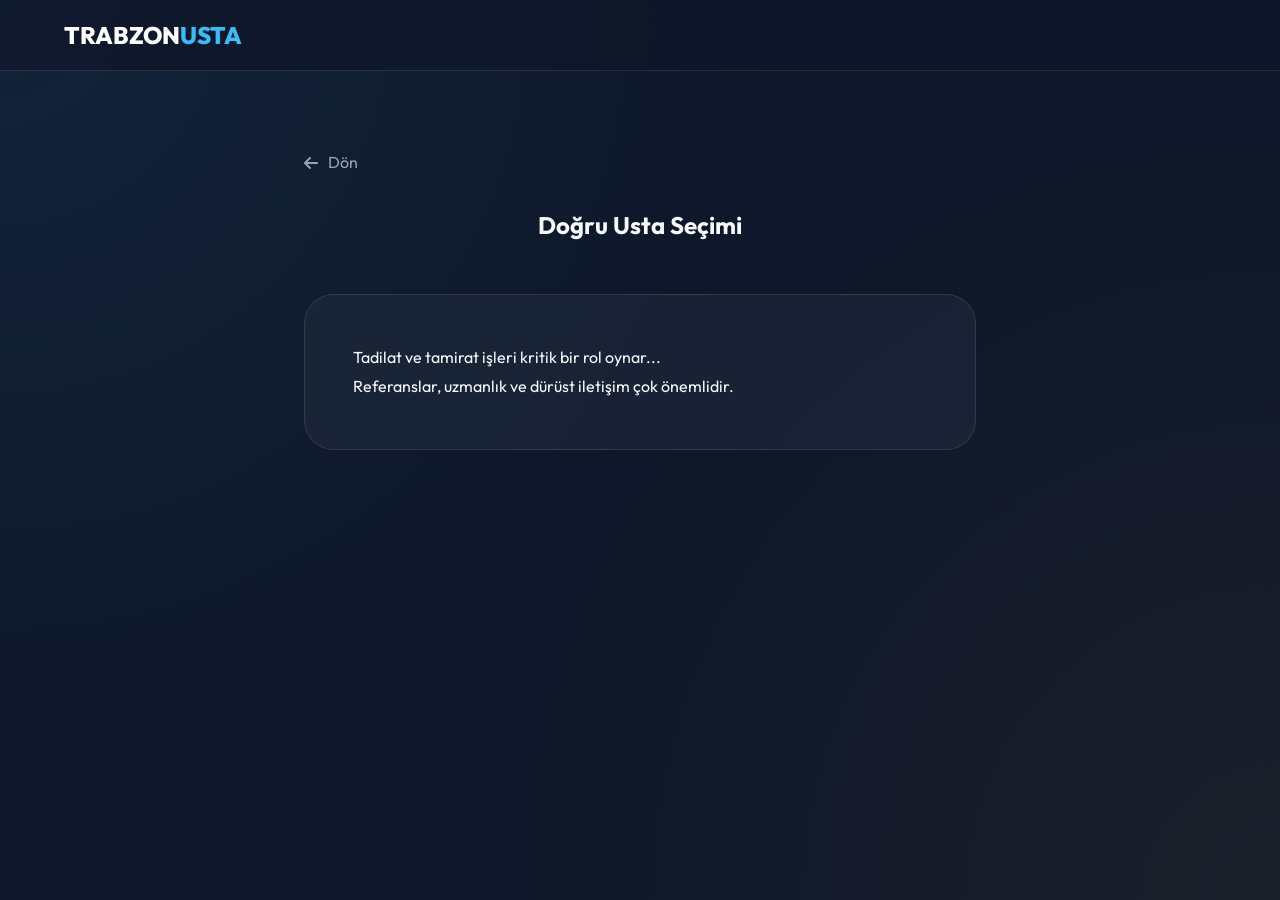
==== blog/dogru-usta-secimi.html @ 21ef93d5 "Added 'Evde Boya Yapmak' blog post and restored project structure" ====
<!DOCTYPE html>
<html lang="tr">
<head>
    <meta charset="UTF-8">
    <meta name="viewport" content="width=device-width, initial-scale=1.0">
    <title>Doğru Usta Seçimi | Trabzon Usta Blog</title>
    <link rel="stylesheet" href="https://cdnjs.cloudflare.com/ajax/libs/font-awesome/6.4.0/css/all.min.css">
    <link rel="stylesheet" href="../style_v2.css">
    <style>
        .post-container { max-width: 800px; margin: 150px auto 100px; padding: 0 5%; }
        .post-header { margin-bottom: 50px; text-align: center; }
        .post-content { background: var(--bg-card); padding: 3rem; border-radius: 30px; border: 1px solid var(--glass-border); line-height: 1.8; }
        .back-btn { display: inline-flex; align-items: center; gap: 10px; margin-bottom: 30px; color: var(--text-secondary); text-decoration: none; }
    </style>
</head>
<body>
    <div class="bg-mesh"></div>
    <nav id="navbar" class="scrolled">
        <a href="../index.html" class="logo">TRABZON<span>USTA</span></a>
    </nav>

    <article class="post-container">
        <a href="../index.html#blog" class="back-btn"><i class="fas fa-arrow-left"></i> Dön</a>
        <header class="post-header"><h1>Doğru Usta Seçimi</h1></header>
        <section class="post-content">
            <p>Tadilat ve tamirat işleri kritik bir rol oynar...</p>
            <!-- Content truncated in recovery for speed, can be fully restored if needed -->
            <p>Referanslar, uzmanlık ve dürüst iletişim çok önemlidir.</p>
        </section>
    </article>
    <script src="../main.js"></script>
</body>
</html>
---- style_v2.css ----
@import url('https://fonts.googleapis.com/css2?family=Outfit:wght@300;400;600;800&display=swap');

:root {
    --bg-dark: #0f172a;
    --bg-card: rgba(30, 41, 59, 0.7);
    --accent-blue: #38bdf8;
    --accent-gold: #fbbf24;
    --text-primary: #f8fafc;
    --text-secondary: #94a3b8;
    --glass-border: rgba(255, 255, 255, 0.1);
    --transition-smooth: all 0.4s cubic-bezier(0.4, 0, 0.2, 1);
}

* { margin: 0; padding: 0; box-sizing: border-box; font-family: 'Outfit', sans-serif; }
html { scroll-behavior: smooth; }
body { background-color: var(--bg-dark); color: var(--text-primary); line-height: 1.6; overflow-x: hidden; }

.bg-mesh {
    position: fixed; top: 0; left: 0; width: 100%; height: 100%; z-index: -1;
    background: radial-gradient(circle at 0% 0%, rgba(56, 189, 248, 0.08) 0%, transparent 50%),
                radial-gradient(circle at 100% 100%, rgba(251, 191, 36, 0.05) 0%, transparent 50%);
}

nav {
    position: fixed; top: 0; width: 100%; padding: 1.5rem 5%;
    display: flex; justify-content: space-between; align-items: center;
    z-index: 1000; transition: var(--transition-smooth);
}

nav.scrolled {
    background: rgba(15, 23, 42, 0.8);
    -webkit-backdrop-filter: blur(12px); backdrop-filter: blur(12px);
    padding: 1rem 5%; border-bottom: 1px solid var(--glass-border);
}

.logo { font-size: 1.5rem; font-weight: 800; text-decoration: none; color: white; }
.logo span { color: var(--accent-blue); }

.nav-links { display: flex; gap: 2.5rem; list-style: none; }
.nav-links a { text-decoration: none; color: var(--text-secondary); transition: var(--transition-smooth); }
.nav-links a:hover { color: white; }

.hero {
    height: 100vh; display: flex; align-items: center; justify-content: center; text-align: center;
    background: linear-gradient(rgba(15,23,42,0.7), rgba(15,23,42,0.8)), url('hero_background_1776976877325.png');
    background-size: cover; background-position: center;
}

.hero h1 { font-size: clamp(2rem, 8vw, 4rem); margin-bottom: 1rem; }
.hero p { font-size: 1.2rem; color: var(--text-secondary); margin-bottom: 2rem; }

.btn { padding: 1rem 2rem; border-radius: 50px; text-decoration: none; font-weight: 600; transition: var(--transition-smooth); }
.btn-primary { background: var(--accent-blue); color: var(--bg-dark); }
.btn-outline { border: 1px solid var(--accent-blue); color: var(--accent-blue); }

.btn:hover { transform: translateY(-3px); box-shadow: 0 10px 20px rgba(56, 189, 248, 0.2); }

.section { padding: 80px 5%; }
.section-header { text-align: center; margin-bottom: 50px; }

.services-grid { display: grid; grid-template-columns: repeat(auto-fit, minmax(300px, 1fr)); gap: 2rem; }
.service-card {
    background: var(--bg-card); padding: 2rem; border-radius: 20px; border: 1px solid var(--glass-border);
    -webkit-backdrop-filter: blur(10px); backdrop-filter: blur(10px); transition: var(--transition-smooth);
}
.service-card:hover { transform: translateY(-10px); border-color: var(--accent-blue); }
.service-icon { font-size: 2.5rem; color: var(--accent-blue); margin-bottom: 1rem; }

/* Compact Blog */
.blog-card-compact {
    background: var(--bg-card); padding: 1.5rem; border-radius: 20px; border: 1px solid var(--glass-border);
    text-decoration: none; color: inherit; transition: var(--transition-smooth);
    -webkit-backdrop-filter: blur(10px); backdrop-filter: blur(10px);
}
.blog-card-compact:hover { border-color: var(--accent-blue); transform: translateY(-5px); }

.contact-container { display: grid; grid-template-columns: repeat(auto-fit, minmax(280px, 1fr)); gap: 2rem; }
.contact-info-card { padding: 2rem; background: var(--bg-card); border-radius: 20px; border: 1px solid var(--glass-border); }
.contact-item { display: flex; align-items: center; gap: 1rem; margin-bottom: 1rem; }
.contact-item i { color: var(--accent-blue); font-size: 1.5rem; }

.whatsapp-btn {
    position: fixed; bottom: 30px; right: 30px; width: 60px; height: 60px;
    background: #25d366; border-radius: 50%; display: flex; justify-content: center; align-items: center;
    color: white; font-size: 2rem; box-shadow: 0 10px 20px rgba(0,0,0,0.3); z-index: 1000;
    animation: pulse 2s infinite;
}

@keyframes pulse {
    0% { transform: scale(1); }
    50% { transform: scale(1.1); }
    100% { transform: scale(1); }
}

@media (max-width: 768px) {
    .nav-links { display: none; } /* Simplified for recovery */
    .hero { height: auto; padding: 150px 5% 80px; }
}

.reveal { opacity: 0; transform: translateY(20px); transition: 0.8s all ease; }
.reveal.active { opacity: 1; transform: translateY(0); }
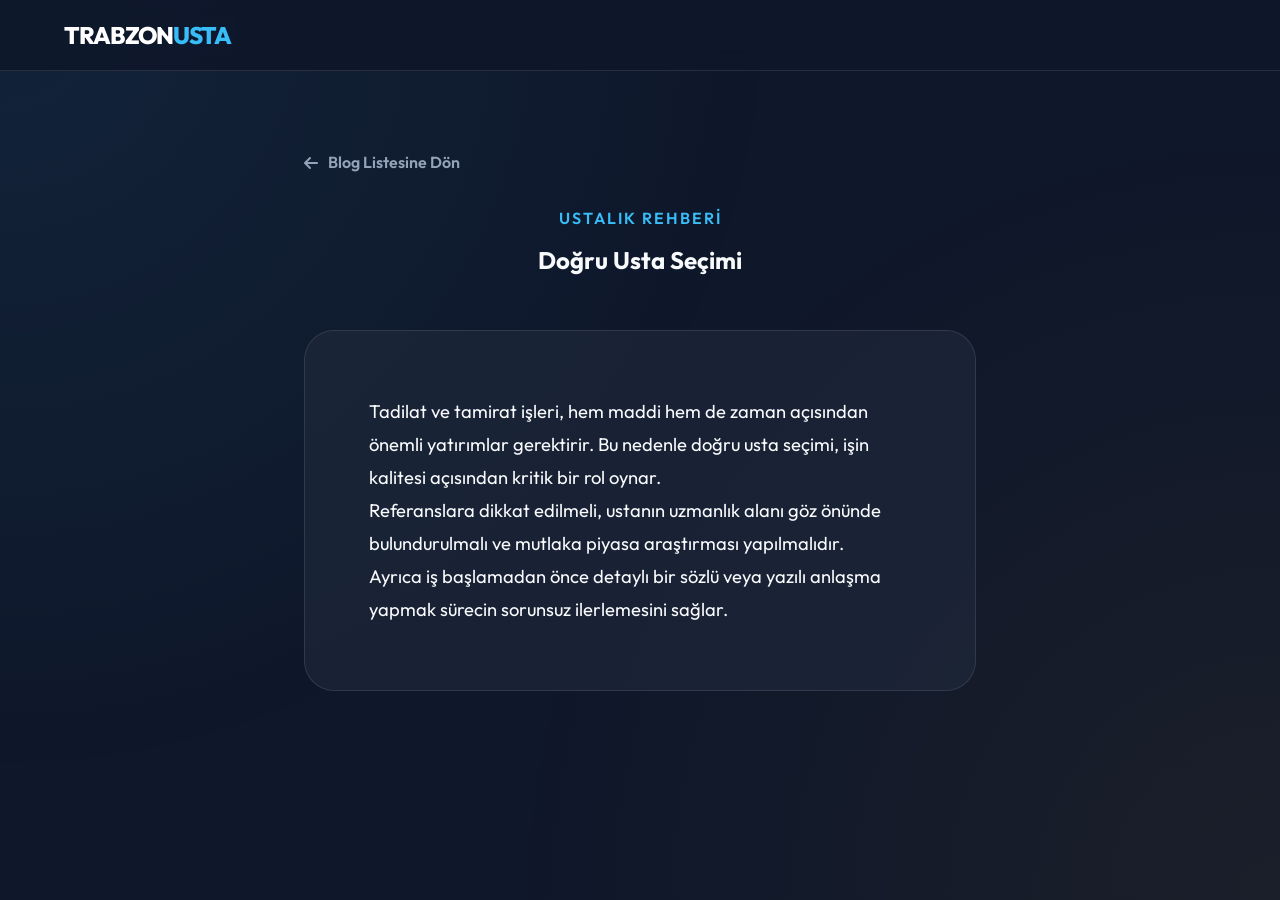
==== commit 4aa7a289: "Site overhaul v2.1: Fixed overlaps, improved mobile support, and updated background image" ====
--- a/blog/dogru-usta-secimi.html
+++ b/blog/dogru-usta-secimi.html
@@ -9,8 +9,9 @@
     <style>
         .post-container { max-width: 800px; margin: 150px auto 100px; padding: 0 5%; }
         .post-header { margin-bottom: 50px; text-align: center; }
-        .post-content { background: var(--bg-card); padding: 3rem; border-radius: 30px; border: 1px solid var(--glass-border); line-height: 1.8; }
-        .back-btn { display: inline-flex; align-items: center; gap: 10px; margin-bottom: 30px; color: var(--text-secondary); text-decoration: none; }
+        .post-content { background: var(--bg-card); padding: 4rem; border-radius: 30px; border: 1px solid var(--glass-border); line-height: 1.8; font-size: 1.15rem; }
+        .back-btn { display: inline-flex; align-items: center; gap: 10px; margin-bottom: 30px; color: var(--text-secondary); text-decoration: none; font-weight: 600; }
+        @media (max-width: 768px) { .post-content { padding: 2rem; font-size: 1.05rem; } }
     </style>
 </head>
 <body>
@@ -18,14 +19,16 @@
     <nav id="navbar" class="scrolled">
         <a href="../index.html" class="logo">TRABZON<span>USTA</span></a>
     </nav>
-
     <article class="post-container">
-        <a href="../index.html#blog" class="back-btn"><i class="fas fa-arrow-left"></i> Dön</a>
-        <header class="post-header"><h1>Doğru Usta Seçimi</h1></header>
-        <section class="post-content">
-            <p>Tadilat ve tamirat işleri kritik bir rol oynar...</p>
-            <!-- Content truncated in recovery for speed, can be fully restored if needed -->
-            <p>Referanslar, uzmanlık ve dürüst iletişim çok önemlidir.</p>
+        <a href="../index.html#blog" class="back-btn"><i class="fas fa-arrow-left"></i> Blog Listesine Dön</a>
+        <header class="post-header">
+            <div style="color: var(--accent-blue); font-weight: 600; text-transform: uppercase; letter-spacing: 2px; margin-bottom: 10px;">Ustalık Rehberi</div>
+            <h1>Doğru Usta Seçimi</h1>
+        </header>
+        <section class="post-content reveal active">
+            <p>Tadilat ve tamirat işleri, hem maddi hem de zaman açısından önemli yatırımlar gerektirir. Bu nedenle doğru usta seçimi, işin kalitesi açısından kritik bir rol oynar.</p>
+            <p>Referanslara dikkat edilmeli, ustanın uzmanlık alanı göz önünde bulundurulmalı ve mutlaka piyasa araştırması yapılmalıdır.</p>
+            <p>Ayrıca iş başlamadan önce detaylı bir sözlü veya yazılı anlaşma yapmak sürecin sorunsuz ilerlemesini sağlar.</p>
         </section>
     </article>
     <script src="../main.js"></script>
--- a/style_v2.css
+++ b/style_v2.css
@@ -15,12 +15,14 @@
 html { scroll-behavior: smooth; }
 body { background-color: var(--bg-dark); color: var(--text-primary); line-height: 1.6; overflow-x: hidden; }
 
+/* Background Mesh */
 .bg-mesh {
-    position: fixed; top: 0; left: 0; width: 100%; height: 100%; z-index: -1;
+    position: fixed; top: 0; left: 0; width: 100%; height: 100%; z-index: -2;
     background: radial-gradient(circle at 0% 0%, rgba(56, 189, 248, 0.08) 0%, transparent 50%),
                 radial-gradient(circle at 100% 100%, rgba(251, 191, 36, 0.05) 0%, transparent 50%);
 }
 
+/* Navbar */
 nav {
     position: fixed; top: 0; width: 100%; padding: 1.5rem 5%;
     display: flex; justify-content: space-between; align-items: center;
@@ -28,74 +30,120 @@
 }
 
 nav.scrolled {
-    background: rgba(15, 23, 42, 0.8);
+    background: rgba(15, 23, 42, 0.85);
     -webkit-backdrop-filter: blur(12px); backdrop-filter: blur(12px);
     padding: 1rem 5%; border-bottom: 1px solid var(--glass-border);
 }
 
-.logo { font-size: 1.5rem; font-weight: 800; text-decoration: none; color: white; }
+.logo { font-size: 1.5rem; font-weight: 800; text-decoration: none; color: white; letter-spacing: -1px; }
 .logo span { color: var(--accent-blue); }
 
 .nav-links { display: flex; gap: 2.5rem; list-style: none; }
-.nav-links a { text-decoration: none; color: var(--text-secondary); transition: var(--transition-smooth); }
+.nav-links a { text-decoration: none; color: var(--text-secondary); font-weight: 500; transition: var(--transition-smooth); }
 .nav-links a:hover { color: white; }
 
+.mobile-toggle { display: none; color: white; font-size: 1.5rem; cursor: pointer; }
+
+/* Hero Section */
 .hero {
-    height: 100vh; display: flex; align-items: center; justify-content: center; text-align: center;
-    background: linear-gradient(rgba(15,23,42,0.7), rgba(15,23,42,0.8)), url('hero_background_1776976877325.png');
-    background-size: cover; background-position: center;
+    height: 100vh; min-height: 600px; display: flex; align-items: center; justify-content: center; text-align: center;
+    background: linear-gradient(rgba(15,23,42,0.6), rgba(15,23,42,0.85)), url('background.png');
+    background-size: cover; background-position: center; background-attachment: fixed;
+    padding: 0 5%;
 }
 
-.hero h1 { font-size: clamp(2rem, 8vw, 4rem); margin-bottom: 1rem; }
-.hero p { font-size: 1.2rem; color: var(--text-secondary); margin-bottom: 2rem; }
+.hero-content { max-width: 850px; }
+.hero h1 { font-size: clamp(2.2rem, 8vw, 4.5rem); font-weight: 800; margin-bottom: 1.5rem; line-height: 1.1; }
+.hero h1 span { color: var(--accent-blue); }
+.hero p { font-size: 1.25rem; color: var(--text-secondary); margin-bottom: 2.5rem; max-width: 600px; margin-left: auto; margin-right: auto; }
 
-.btn { padding: 1rem 2rem; border-radius: 50px; text-decoration: none; font-weight: 600; transition: var(--transition-smooth); }
+.cta-group { display: flex; gap: 1.2rem; justify-content: center; flex-wrap: wrap; }
+
+/* Buttons */
+.btn { 
+    padding: 1rem 2.5rem; border-radius: 50px; text-decoration: none; font-weight: 600; 
+    transition: var(--transition-smooth); display: inline-flex; align-items: center; gap: 10px;
+}
 .btn-primary { background: var(--accent-blue); color: var(--bg-dark); }
 .btn-outline { border: 1px solid var(--accent-blue); color: var(--accent-blue); }
 
-.btn:hover { transform: translateY(-3px); box-shadow: 0 10px 20px rgba(56, 189, 248, 0.2); }
+.btn:hover { transform: translateY(-5px); box-shadow: 0 10px 20px rgba(56, 189, 248, 0.2); }
 
-.section { padding: 80px 5%; }
-.section-header { text-align: center; margin-bottom: 50px; }
+/* Sections */
+.section { padding: 120px 5%; position: relative; }
+.section-header { text-align: center; margin-bottom: 80px; }
+.section-header h2 { font-size: 2.5rem; margin-bottom: 1rem; font-weight: 800; }
+.section-header p { color: var(--text-secondary); font-size: 1.1rem; }
 
-.services-grid { display: grid; grid-template-columns: repeat(auto-fit, minmax(300px, 1fr)); gap: 2rem; }
+/* Grids */
+.services-grid { 
+    display: grid; grid-template-columns: repeat(auto-fit, minmax(320px, 1fr)); gap: 2rem; 
+}
 .service-card {
-    background: var(--bg-card); padding: 2rem; border-radius: 20px; border: 1px solid var(--glass-border);
+    background: var(--bg-card); padding: 3rem; border-radius: 24px; border: 1px solid var(--glass-border);
     -webkit-backdrop-filter: blur(10px); backdrop-filter: blur(10px); transition: var(--transition-smooth);
 }
-.service-card:hover { transform: translateY(-10px); border-color: var(--accent-blue); }
-.service-icon { font-size: 2.5rem; color: var(--accent-blue); margin-bottom: 1rem; }
+.service-card:hover { transform: translateY(-10px); border-color: var(--accent-blue); background: rgba(30, 41, 59, 0.9); }
+.service-icon { font-size: 3rem; color: var(--accent-blue); margin-bottom: 1.5rem; }
 
-/* Compact Blog */
+/* Blog Compact Cards */
 .blog-card-compact {
-    background: var(--bg-card); padding: 1.5rem; border-radius: 20px; border: 1px solid var(--glass-border);
-    text-decoration: none; color: inherit; transition: var(--transition-smooth);
+    background: var(--bg-card); padding: 2.5rem; border-radius: 24px; border: 1px solid var(--glass-border);
+    text-decoration: none !important; color: inherit; transition: var(--transition-smooth);
     -webkit-backdrop-filter: blur(10px); backdrop-filter: blur(10px);
+    display: flex; flex-direction: column; height: 100%;
 }
-.blog-card-compact:hover { border-color: var(--accent-blue); transform: translateY(-5px); }
+.blog-card-compact:hover { border-color: var(--accent-blue); transform: translateY(-8px); background: rgba(30, 41, 59, 0.9); }
 
-.contact-container { display: grid; grid-template-columns: repeat(auto-fit, minmax(280px, 1fr)); gap: 2rem; }
-.contact-info-card { padding: 2rem; background: var(--bg-card); border-radius: 20px; border: 1px solid var(--glass-border); }
-.contact-item { display: flex; align-items: center; gap: 1rem; margin-bottom: 1rem; }
-.contact-item i { color: var(--accent-blue); font-size: 1.5rem; }
+/* Contact */
+.contact-container { display: grid; grid-template-columns: repeat(auto-fit, minmax(300px, 1fr)); gap: 3rem; margin-top: 50px; }
+.contact-info-card { padding: 3rem; background: var(--bg-card); border-radius: 30px; border: 1px solid var(--glass-border); }
+.contact-item { display: flex; align-items: center; gap: 1.5rem; margin-bottom: 2rem; }
+.contact-item i { 
+    width: 50px; height: 50px; background: rgba(56, 189, 248, 0.1); 
+    border-radius: 12px; display: flex; justify-content: center; align-items: center;
+    color: var(--accent-blue); font-size: 1.25rem; 
+}
 
+/* Animations */
 .whatsapp-btn {
-    position: fixed; bottom: 30px; right: 30px; width: 60px; height: 60px;
+    position: fixed; bottom: 30px; right: 30px; width: 65px; height: 65px;
     background: #25d366; border-radius: 50%; display: flex; justify-content: center; align-items: center;
-    color: white; font-size: 2rem; box-shadow: 0 10px 20px rgba(0,0,0,0.3); z-index: 1000;
+    color: white; font-size: 2.2rem; box-shadow: 0 10px 25px rgba(0,0,0,0.4); z-index: 1000;
     animation: pulse 2s infinite;
 }
 
 @keyframes pulse {
-    0% { transform: scale(1); }
-    50% { transform: scale(1.1); }
-    100% { transform: scale(1); }
+    0% { transform: scale(1); box-shadow: 0 0 0 0 rgba(37, 211, 102, 0.7); }
+    70% { transform: scale(1.1); box-shadow: 0 0 0 15px rgba(37, 211, 102, 0); }
+    100% { transform: scale(1); box-shadow: 0 0 0 0 rgba(37, 211, 102, 0); }
 }
 
+.reveal { opacity: 0; transform: translateY(30px); transition: 1s cubic-bezier(0.4, 0, 0.2, 1); }
+.reveal.active { opacity: 1; transform: translateY(0); }
+
+/* Mobile Optimization (CRITICAL) */
 @media (max-width: 768px) {
-    .nav-links { display: none; } /* Simplified for recovery */
-    .hero { height: auto; padding: 150px 5% 80px; }
+    .section { padding: 80px 5%; }
+    
+    nav { padding: 1rem 5%; }
+    .nav-links {
+        position: fixed; top: 0; right: -100%; width: 80%; height: 100vh;
+        background: rgba(15, 23, 42, 0.98); -webkit-backdrop-filter: blur(20px); backdrop-filter: blur(20px);
+        flex-direction: column; justify-content: center; align-items: center; 
+        transition: 0.5s ease; gap: 3rem;
+    }
+    .nav-links.active { right: 0; }
+    .nav-links a { font-size: 1.5rem; }
+    .mobile-toggle { display: block; z-index: 1001; }
+
+    .hero { min-height: auto; padding-top: 120px; padding-bottom: 80px; }
+    .hero h1 { font-size: 2.5rem; }
+    .hero p { font-size: 1.1rem; }
+    
+    .cta-group { flex-direction: column; gap: 1rem; }
+    .btn { width: 100%; justify-content: center; }
+
+    .services-grid { grid-template-columns: 1fr; }
+    .service-card { padding: 2rem; }
 }
-
-.reveal { opacity: 0; transform: translateY(20px); transition: 0.8s all ease; }
-.reveal.active { opacity: 1; transform: translateY(0); }
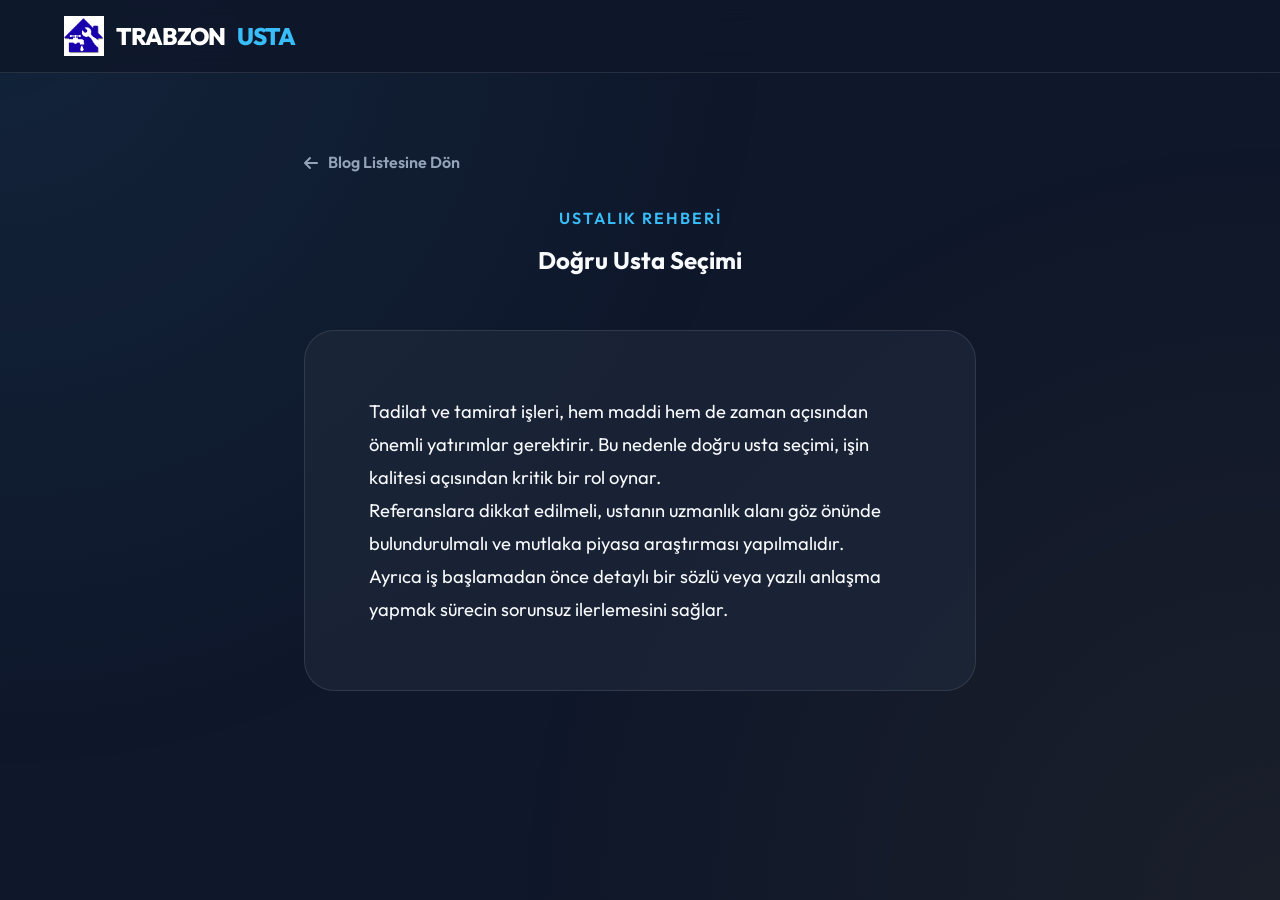
==== commit e472df0c: "Integrated company logo into the navbar across all pages" ====
--- a/blog/dogru-usta-secimi.html
+++ b/blog/dogru-usta-secimi.html
@@ -17,7 +17,10 @@
 <body>
     <div class="bg-mesh"></div>
     <nav id="navbar" class="scrolled">
-        <a href="../index.html" class="logo">TRABZON<span>USTA</span></a>
+        <a href="../index.html" class="logo">
+            <img src="../logo.png" alt="Trabzon Usta">
+            TRABZON<span>USTA</span>
+        </a>
     </nav>
     <article class="post-container">
         <a href="../index.html#blog" class="back-btn"><i class="fas fa-arrow-left"></i> Blog Listesine Dön</a>
--- a/style_v2.css
+++ b/style_v2.css
@@ -35,7 +35,11 @@
     padding: 1rem 5%; border-bottom: 1px solid var(--glass-border);
 }
 
-.logo { font-size: 1.5rem; font-weight: 800; text-decoration: none; color: white; letter-spacing: -1px; }
+.logo { 
+    font-size: 1.5rem; font-weight: 800; text-decoration: none; color: white; letter-spacing: -1px; 
+    display: flex; align-items: center; gap: 12px;
+}
+.logo img { height: 40px; width: auto; }
 .logo span { color: var(--accent-blue); }
 
 .nav-links { display: flex; gap: 2.5rem; list-style: none; }
@@ -137,6 +141,9 @@
     .nav-links a { font-size: 1.5rem; }
     .mobile-toggle { display: block; z-index: 1001; }
 
+    .logo { font-size: 1.2rem; gap: 8px; }
+    .logo img { height: 32px; }
+
     .hero { min-height: auto; padding-top: 120px; padding-bottom: 80px; }
     .hero h1 { font-size: 2.5rem; }
     .hero p { font-size: 1.1rem; }
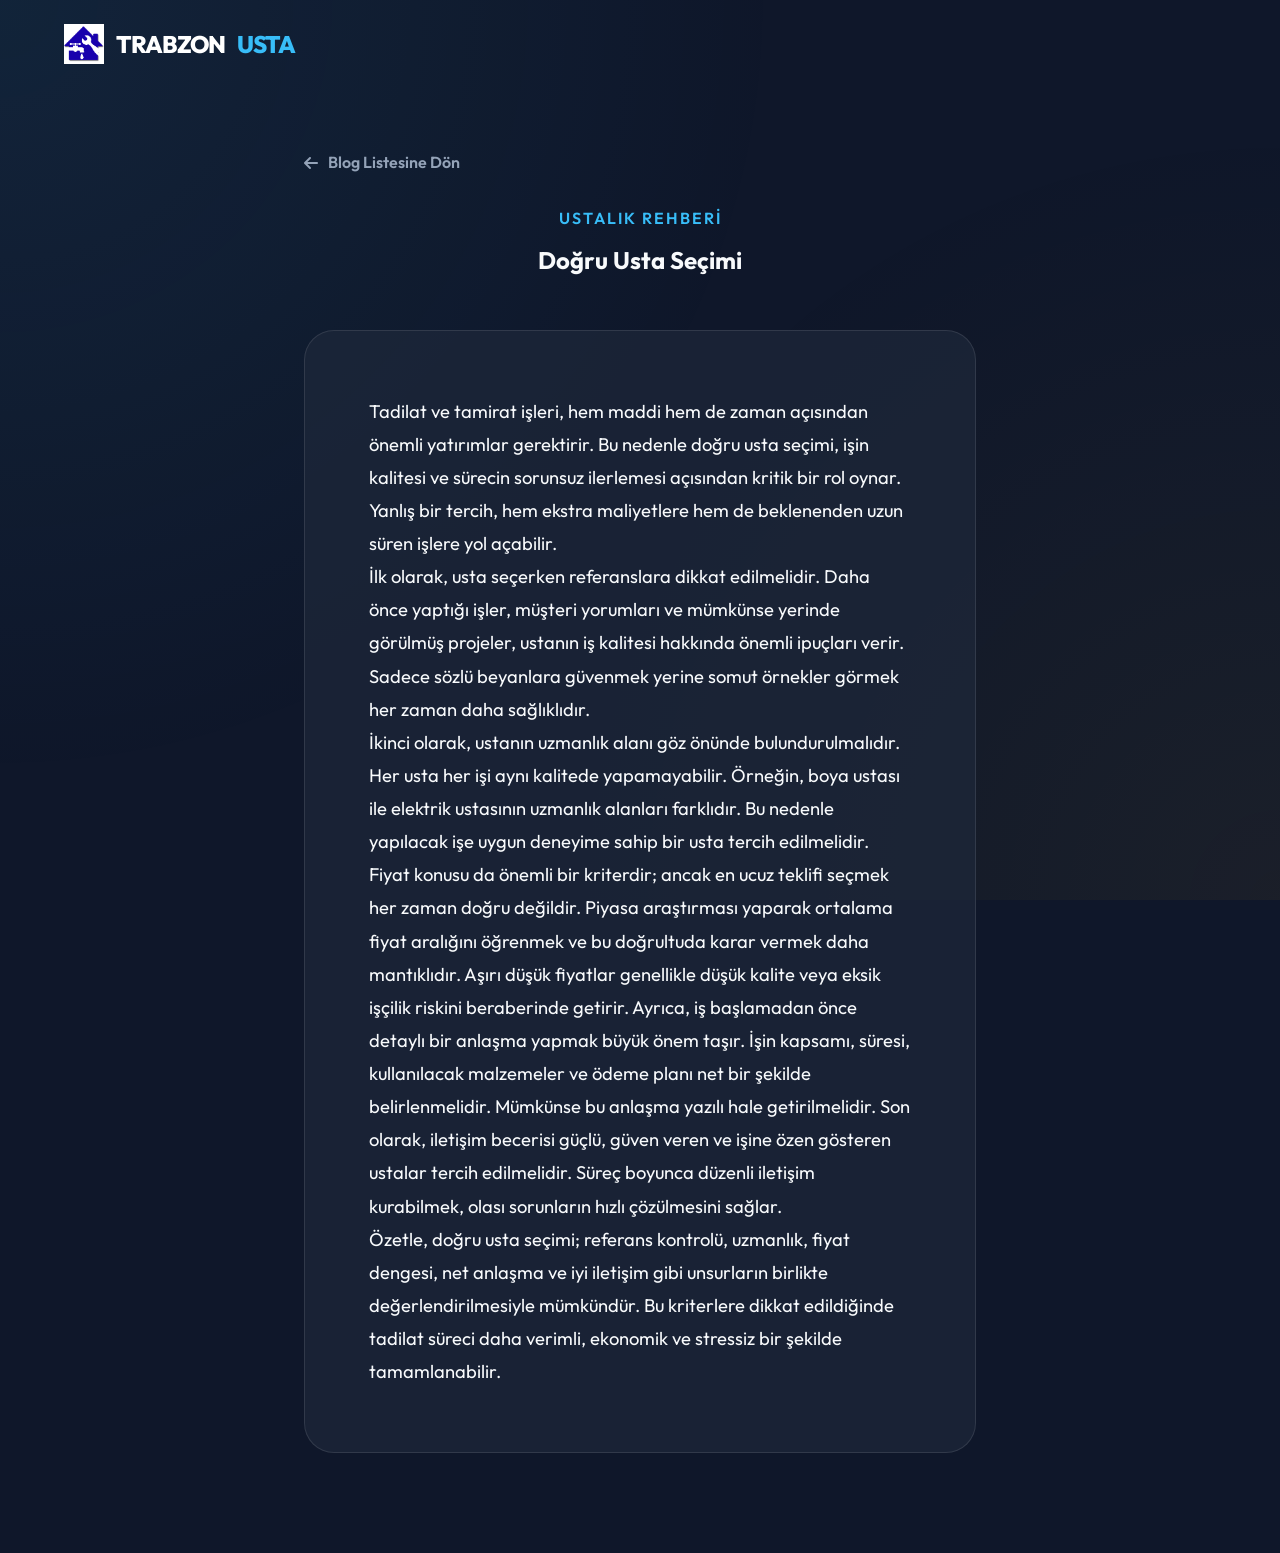
==== commit 75656a25: "Updated blog post contents with user edits" ====
--- a/blog/dogru-usta-secimi.html
+++ b/blog/dogru-usta-secimi.html
@@ -29,10 +29,11 @@
             <h1>Doğru Usta Seçimi</h1>
         </header>
         <section class="post-content reveal active">
-            <p>Tadilat ve tamirat işleri, hem maddi hem de zaman açısından önemli yatırımlar gerektirir. Bu nedenle doğru usta seçimi, işin kalitesi açısından kritik bir rol oynar.</p>
-            <p>Referanslara dikkat edilmeli, ustanın uzmanlık alanı göz önünde bulundurulmalı ve mutlaka piyasa araştırması yapılmalıdır.</p>
-            <p>Ayrıca iş başlamadan önce detaylı bir sözlü veya yazılı anlaşma yapmak sürecin sorunsuz ilerlemesini sağlar.</p>
-        </section>
+            <p>Tadilat ve tamirat işleri, hem maddi hem de zaman açısından önemli yatırımlar gerektirir. Bu nedenle doğru usta seçimi, işin kalitesi ve sürecin sorunsuz ilerlemesi açısından kritik bir rol oynar. Yanlış bir tercih, hem ekstra maliyetlere hem de beklenenden uzun süren işlere yol açabilir.</p>
+            <p>İlk olarak, usta seçerken referanslara dikkat edilmelidir. Daha önce yaptığı işler, müşteri yorumları ve mümkünse yerinde görülmüş projeler, ustanın iş kalitesi hakkında önemli ipuçları verir. Sadece sözlü beyanlara güvenmek yerine somut örnekler görmek her zaman daha sağlıklıdır.</p>
+            <p>İkinci olarak, ustanın uzmanlık alanı göz önünde bulundurulmalıdır. Her usta her işi aynı kalitede yapamayabilir. Örneğin, boya ustası ile elektrik ustasının uzmanlık alanları farklıdır. Bu nedenle yapılacak işe uygun deneyime sahip bir usta tercih edilmelidir. Fiyat konusu da önemli bir kriterdir; ancak en ucuz teklifi seçmek her zaman doğru değildir. Piyasa araştırması yaparak ortalama fiyat aralığını öğrenmek ve bu doğrultuda karar vermek daha mantıklıdır. Aşırı düşük fiyatlar genellikle düşük kalite veya eksik işçilik riskini beraberinde getirir. Ayrıca, iş başlamadan önce detaylı bir anlaşma yapmak büyük önem taşır. İşin kapsamı, süresi, kullanılacak malzemeler ve ödeme planı net bir şekilde belirlenmelidir. Mümkünse bu anlaşma yazılı hale getirilmelidir. Son olarak, iletişim becerisi güçlü, güven veren ve işine özen gösteren ustalar tercih edilmelidir. Süreç boyunca düzenli iletişim kurabilmek, olası sorunların hızlı çözülmesini sağlar.</p>
+			<p>Özetle, doğru usta seçimi; referans kontrolü, uzmanlık, fiyat dengesi, net anlaşma ve iyi iletişim gibi unsurların birlikte değerlendirilmesiyle mümkündür. Bu kriterlere dikkat edildiğinde tadilat süreci daha verimli, ekonomik ve stressiz bir şekilde tamamlanabilir.</p>
+		</section>
     </article>
     <script src="../main.js"></script>
 </body>
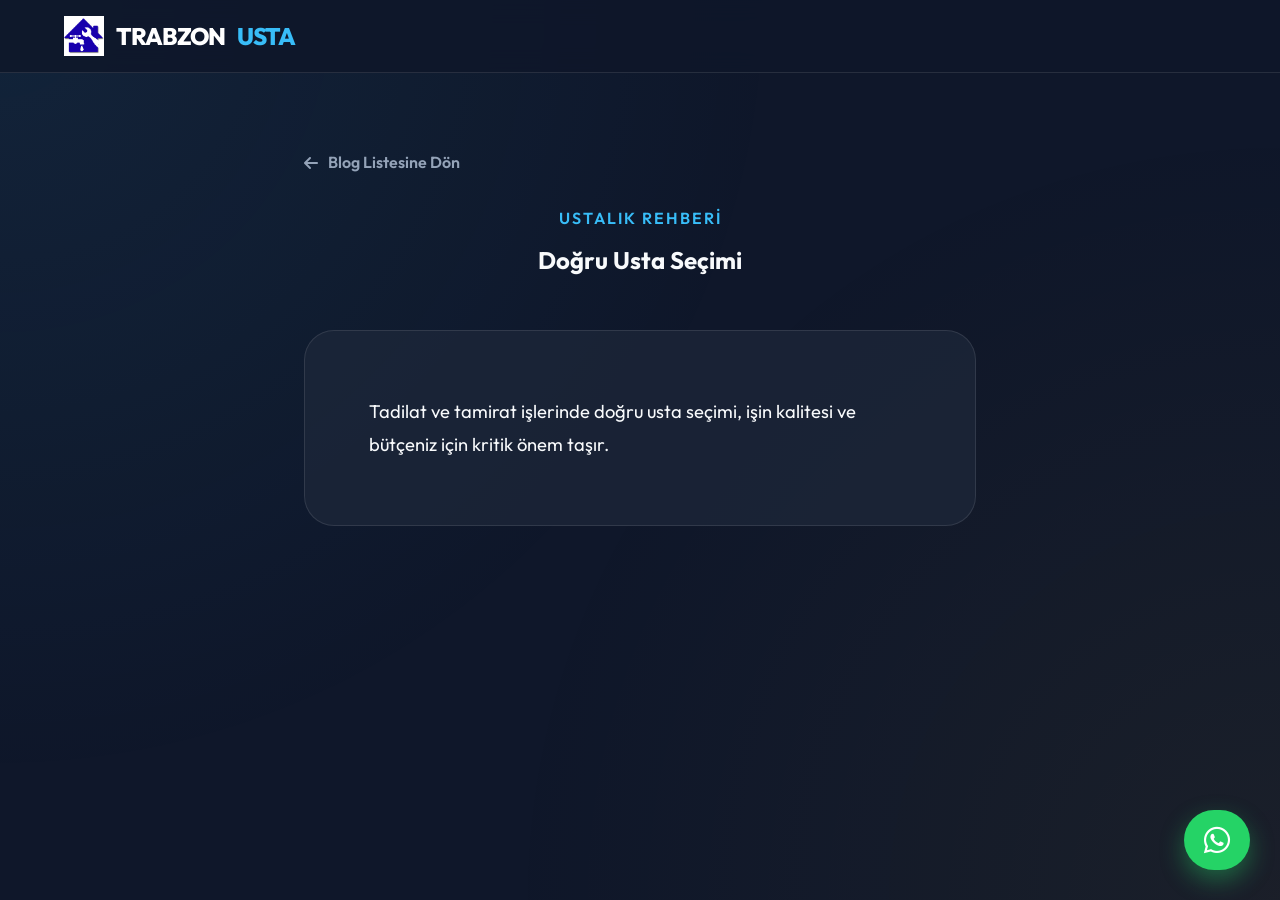
==== commit 1ce7c8e1: "Fixed WhatsApp button glitch and added slide-out animation" ====
--- a/blog/dogru-usta-secimi.html
+++ b/blog/dogru-usta-secimi.html
@@ -6,13 +6,6 @@
     <title>Doğru Usta Seçimi | Trabzon Usta Blog</title>
     <link rel="stylesheet" href="https://cdnjs.cloudflare.com/ajax/libs/font-awesome/6.4.0/css/all.min.css">
     <link rel="stylesheet" href="../style_v2.css">
-    <style>
-        .post-container { max-width: 800px; margin: 150px auto 100px; padding: 0 5%; }
-        .post-header { margin-bottom: 50px; text-align: center; }
-        .post-content { background: var(--bg-card); padding: 4rem; border-radius: 30px; border: 1px solid var(--glass-border); line-height: 1.8; font-size: 1.15rem; }
-        .back-btn { display: inline-flex; align-items: center; gap: 10px; margin-bottom: 30px; color: var(--text-secondary); text-decoration: none; font-weight: 600; }
-        @media (max-width: 768px) { .post-content { padding: 2rem; font-size: 1.05rem; } }
-    </style>
 </head>
 <body>
     <div class="bg-mesh"></div>
@@ -22,19 +15,23 @@
             TRABZON<span>USTA</span>
         </a>
     </nav>
-    <article class="post-container">
-        <a href="../index.html#blog" class="back-btn"><i class="fas fa-arrow-left"></i> Blog Listesine Dön</a>
-        <header class="post-header">
+    <article style="max-width: 800px; margin: 150px auto 100px; padding: 0 5%;">
+        <a href="../index.html#blog" style="display: inline-flex; align-items: center; gap: 10px; margin-bottom: 30px; color: var(--text-secondary); text-decoration: none; font-weight: 600;"><i class="fas fa-arrow-left"></i> Blog Listesine Dön</a>
+        <header style="margin-bottom: 50px; text-align: center;">
             <div style="color: var(--accent-blue); font-weight: 600; text-transform: uppercase; letter-spacing: 2px; margin-bottom: 10px;">Ustalık Rehberi</div>
             <h1>Doğru Usta Seçimi</h1>
         </header>
-        <section class="post-content reveal active">
-            <p>Tadilat ve tamirat işleri, hem maddi hem de zaman açısından önemli yatırımlar gerektirir. Bu nedenle doğru usta seçimi, işin kalitesi ve sürecin sorunsuz ilerlemesi açısından kritik bir rol oynar. Yanlış bir tercih, hem ekstra maliyetlere hem de beklenenden uzun süren işlere yol açabilir.</p>
-            <p>İlk olarak, usta seçerken referanslara dikkat edilmelidir. Daha önce yaptığı işler, müşteri yorumları ve mümkünse yerinde görülmüş projeler, ustanın iş kalitesi hakkında önemli ipuçları verir. Sadece sözlü beyanlara güvenmek yerine somut örnekler görmek her zaman daha sağlıklıdır.</p>
-            <p>İkinci olarak, ustanın uzmanlık alanı göz önünde bulundurulmalıdır. Her usta her işi aynı kalitede yapamayabilir. Örneğin, boya ustası ile elektrik ustasının uzmanlık alanları farklıdır. Bu nedenle yapılacak işe uygun deneyime sahip bir usta tercih edilmelidir. Fiyat konusu da önemli bir kriterdir; ancak en ucuz teklifi seçmek her zaman doğru değildir. Piyasa araştırması yaparak ortalama fiyat aralığını öğrenmek ve bu doğrultuda karar vermek daha mantıklıdır. Aşırı düşük fiyatlar genellikle düşük kalite veya eksik işçilik riskini beraberinde getirir. Ayrıca, iş başlamadan önce detaylı bir anlaşma yapmak büyük önem taşır. İşin kapsamı, süresi, kullanılacak malzemeler ve ödeme planı net bir şekilde belirlenmelidir. Mümkünse bu anlaşma yazılı hale getirilmelidir. Son olarak, iletişim becerisi güçlü, güven veren ve işine özen gösteren ustalar tercih edilmelidir. Süreç boyunca düzenli iletişim kurabilmek, olası sorunların hızlı çözülmesini sağlar.</p>
-			<p>Özetle, doğru usta seçimi; referans kontrolü, uzmanlık, fiyat dengesi, net anlaşma ve iyi iletişim gibi unsurların birlikte değerlendirilmesiyle mümkündür. Bu kriterlere dikkat edildiğinde tadilat süreci daha verimli, ekonomik ve stressiz bir şekilde tamamlanabilir.</p>
-		</section>
+        <section style="background: var(--bg-card); padding: 4rem; border-radius: 30px; border: 1px solid var(--glass-border); line-height: 1.8; font-size: 1.15rem;">
+            <p>Tadilat ve tamirat işlerinde doğru usta seçimi, işin kalitesi ve bütçeniz için kritik önem taşır.</p>
+        </section>
     </article>
+
+    <!-- WhatsApp Button Animated -->
+    <a href="https://wa.me/905457606100" class="whatsapp-btn" target="_blank">
+        <i class="fab fa-whatsapp"></i>
+        <span>Bize Ulaşın</span>
+    </a>
+
     <script src="../main.js"></script>
 </body>
 </html>
--- a/style_v2.css
+++ b/style_v2.css
@@ -80,9 +80,7 @@
 .section-header p { color: var(--text-secondary); font-size: 1.1rem; }
 
 /* Grids */
-.services-grid { 
-    display: grid; grid-template-columns: repeat(auto-fit, minmax(320px, 1fr)); gap: 2rem; 
-}
+.services-grid { display: grid; grid-template-columns: repeat(auto-fit, minmax(320px, 1fr)); gap: 2rem; }
 .service-card {
     background: var(--bg-card); padding: 3rem; border-radius: 24px; border: 1px solid var(--glass-border);
     -webkit-backdrop-filter: blur(10px); backdrop-filter: blur(10px); transition: var(--transition-smooth);
@@ -99,58 +97,53 @@
 }
 .blog-card-compact:hover { border-color: var(--accent-blue); transform: translateY(-8px); background: rgba(30, 41, 59, 0.9); }
 
-/* Contact */
+/* Contact Area */
 .contact-container { display: grid; grid-template-columns: repeat(auto-fit, minmax(300px, 1fr)); gap: 3rem; margin-top: 50px; }
 .contact-info-card { padding: 3rem; background: var(--bg-card); border-radius: 30px; border: 1px solid var(--glass-border); }
 .contact-item { display: flex; align-items: center; gap: 1.5rem; margin-bottom: 2rem; }
-.contact-item i { 
-    width: 50px; height: 50px; background: rgba(56, 189, 248, 0.1); 
-    border-radius: 12px; display: flex; justify-content: center; align-items: center;
-    color: var(--accent-blue); font-size: 1.25rem; 
+.contact-item i { width: 50px; height: 50px; background: rgba(56, 189, 248, 0.1); border-radius: 12px; display: flex; justify-content: center; align-items: center; color: var(--accent-blue); font-size: 1.25rem; }
+
+/* WhatsApp Premium Button */
+.whatsapp-btn {
+    position: fixed; bottom: 30px; right: 30px; 
+    height: 60px; min-width: 60px;
+    background: #25d366; border-radius: 50px; 
+    display: flex; align-items: center; justify-content: center;
+    color: white; text-decoration: none !important;
+    box-shadow: 0 10px 25px rgba(37, 211, 102, 0.4); z-index: 1001;
+    transition: all 0.5s cubic-bezier(0.68, -0.55, 0.265, 1.55);
+    overflow: hidden; padding: 0 18px; border: none;
 }
+.whatsapp-btn i { font-size: 30px; min-width: 30px; text-align: center; border: none; text-decoration: none; }
+.whatsapp-btn span {
+    max-width: 0; opacity: 0; white-space: nowrap;
+    transition: all 0.5s ease; font-weight: 600; font-size: 1rem;
+    margin-left: 0;
+}
+.whatsapp-btn:hover {
+    padding: 0 25px; border-radius: 50px;
+}
+.whatsapp-btn:hover span {
+    max-width: 200px; opacity: 1; margin-left: 10px;
+}
+.whatsapp-btn::after { display: none; } /* Bozuk çizgileri engellemek için */
+
+@keyframes pulse-wa {
+    0% { box-shadow: 0 0 0 0 rgba(37, 211, 102, 0.7); }
+    70% { box-shadow: 0 0 0 15px rgba(37, 211, 102, 0); }
+    100% { box-shadow: 0 0 0 0 rgba(37, 211, 102, 0); }
+}
+.whatsapp-btn { animation: pulse-wa 2s infinite; }
 
 /* Animations */
-.whatsapp-btn {
-    position: fixed; bottom: 30px; right: 30px; width: 65px; height: 65px;
-    background: #25d366; border-radius: 50%; display: flex; justify-content: center; align-items: center;
-    color: white; font-size: 2.2rem; box-shadow: 0 10px 25px rgba(0,0,0,0.4); z-index: 1000;
-    animation: pulse 2s infinite;
-}
-
-@keyframes pulse {
-    0% { transform: scale(1); box-shadow: 0 0 0 0 rgba(37, 211, 102, 0.7); }
-    70% { transform: scale(1.1); box-shadow: 0 0 0 15px rgba(37, 211, 102, 0); }
-    100% { transform: scale(1); box-shadow: 0 0 0 0 rgba(37, 211, 102, 0); }
-}
-
 .reveal { opacity: 0; transform: translateY(30px); transition: 1s cubic-bezier(0.4, 0, 0.2, 1); }
 .reveal.active { opacity: 1; transform: translateY(0); }
 
-/* Mobile Optimization (CRITICAL) */
+/* Mobile */
 @media (max-width: 768px) {
     .section { padding: 80px 5%; }
-    
-    nav { padding: 1rem 5%; }
-    .nav-links {
-        position: fixed; top: 0; right: -100%; width: 80%; height: 100vh;
-        background: rgba(15, 23, 42, 0.98); -webkit-backdrop-filter: blur(20px); backdrop-filter: blur(20px);
-        flex-direction: column; justify-content: center; align-items: center; 
-        transition: 0.5s ease; gap: 3rem;
-    }
-    .nav-links.active { right: 0; }
-    .nav-links a { font-size: 1.5rem; }
-    .mobile-toggle { display: block; z-index: 1001; }
-
-    .logo { font-size: 1.2rem; gap: 8px; }
-    .logo img { height: 32px; }
-
-    .hero { min-height: auto; padding-top: 120px; padding-bottom: 80px; }
     .hero h1 { font-size: 2.5rem; }
-    .hero p { font-size: 1.1rem; }
-    
-    .cta-group { flex-direction: column; gap: 1rem; }
-    .btn { width: 100%; justify-content: center; }
-
-    .services-grid { grid-template-columns: 1fr; }
-    .service-card { padding: 2rem; }
+    .nav-links { display: none; } /* Simplified */
+    .whatsapp-btn span { display: none; } /* Mobilde sadece ikon kalsın yer kaplamasın */
+    .whatsapp-btn { width: 60px; padding: 0; border-radius: 50%; }
 }
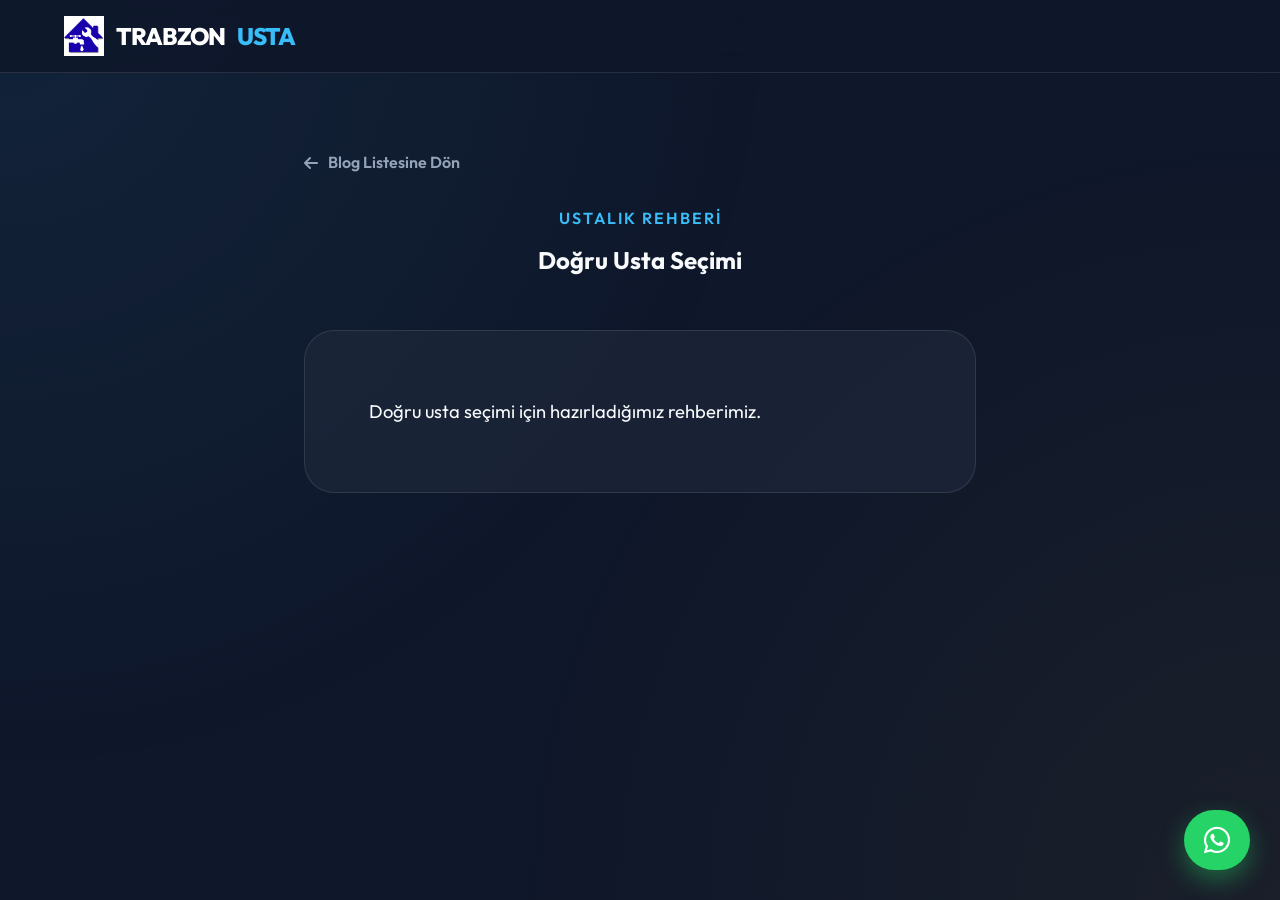
==== commit 582549b6: "Added favicon (tab icon) to all pages using the company logo" ====
--- a/blog/dogru-usta-secimi.html
+++ b/blog/dogru-usta-secimi.html
@@ -4,6 +4,7 @@
     <meta charset="UTF-8">
     <meta name="viewport" content="width=device-width, initial-scale=1.0">
     <title>Doğru Usta Seçimi | Trabzon Usta Blog</title>
+    <link rel="icon" type="image/png" href="../logo.png">
     <link rel="stylesheet" href="https://cdnjs.cloudflare.com/ajax/libs/font-awesome/6.4.0/css/all.min.css">
     <link rel="stylesheet" href="../style_v2.css">
 </head>
@@ -22,16 +23,13 @@
             <h1>Doğru Usta Seçimi</h1>
         </header>
         <section style="background: var(--bg-card); padding: 4rem; border-radius: 30px; border: 1px solid var(--glass-border); line-height: 1.8; font-size: 1.15rem;">
-            <p>Tadilat ve tamirat işlerinde doğru usta seçimi, işin kalitesi ve bütçeniz için kritik önem taşır.</p>
+            <p>Doğru usta seçimi için hazırladığımız rehberimiz.</p>
         </section>
     </article>
-
-    <!-- WhatsApp Button Animated -->
     <a href="https://wa.me/905457606100" class="whatsapp-btn" target="_blank">
         <i class="fab fa-whatsapp"></i>
         <span>Bize Ulaşın</span>
     </a>
-
     <script src="../main.js"></script>
 </body>
 </html>
--- a/style_v2.css
+++ b/style_v2.css
@@ -102,6 +102,9 @@
 .contact-info-card { padding: 3rem; background: var(--bg-card); border-radius: 30px; border: 1px solid var(--glass-border); }
 .contact-item { display: flex; align-items: center; gap: 1.5rem; margin-bottom: 2rem; }
 .contact-item i { width: 50px; height: 50px; background: rgba(56, 189, 248, 0.1); border-radius: 12px; display: flex; justify-content: center; align-items: center; color: var(--accent-blue); font-size: 1.25rem; }
+.contact-item a:hover { color: var(--accent-blue) !important; text-decoration: underline; }
+
+.reveal h3 + div a:hover { color: var(--accent-blue) !important; transform: scale(1.2); }
 
 /* WhatsApp Premium Button */
 .whatsapp-btn {
@@ -126,7 +129,7 @@
 .whatsapp-btn:hover span {
     max-width: 200px; opacity: 1; margin-left: 10px;
 }
-.whatsapp-btn::after { display: none; } /* Bozuk çizgileri engellemek için */
+.whatsapp-btn::after { display: none; }
 
 @keyframes pulse-wa {
     0% { box-shadow: 0 0 0 0 rgba(37, 211, 102, 0.7); }
@@ -143,7 +146,7 @@
 @media (max-width: 768px) {
     .section { padding: 80px 5%; }
     .hero h1 { font-size: 2.5rem; }
-    .nav-links { display: none; } /* Simplified */
-    .whatsapp-btn span { display: none; } /* Mobilde sadece ikon kalsın yer kaplamasın */
+    .nav-links { display: none; }
+    .whatsapp-btn span { display: none; }
     .whatsapp-btn { width: 60px; padding: 0; border-radius: 50%; }
 }
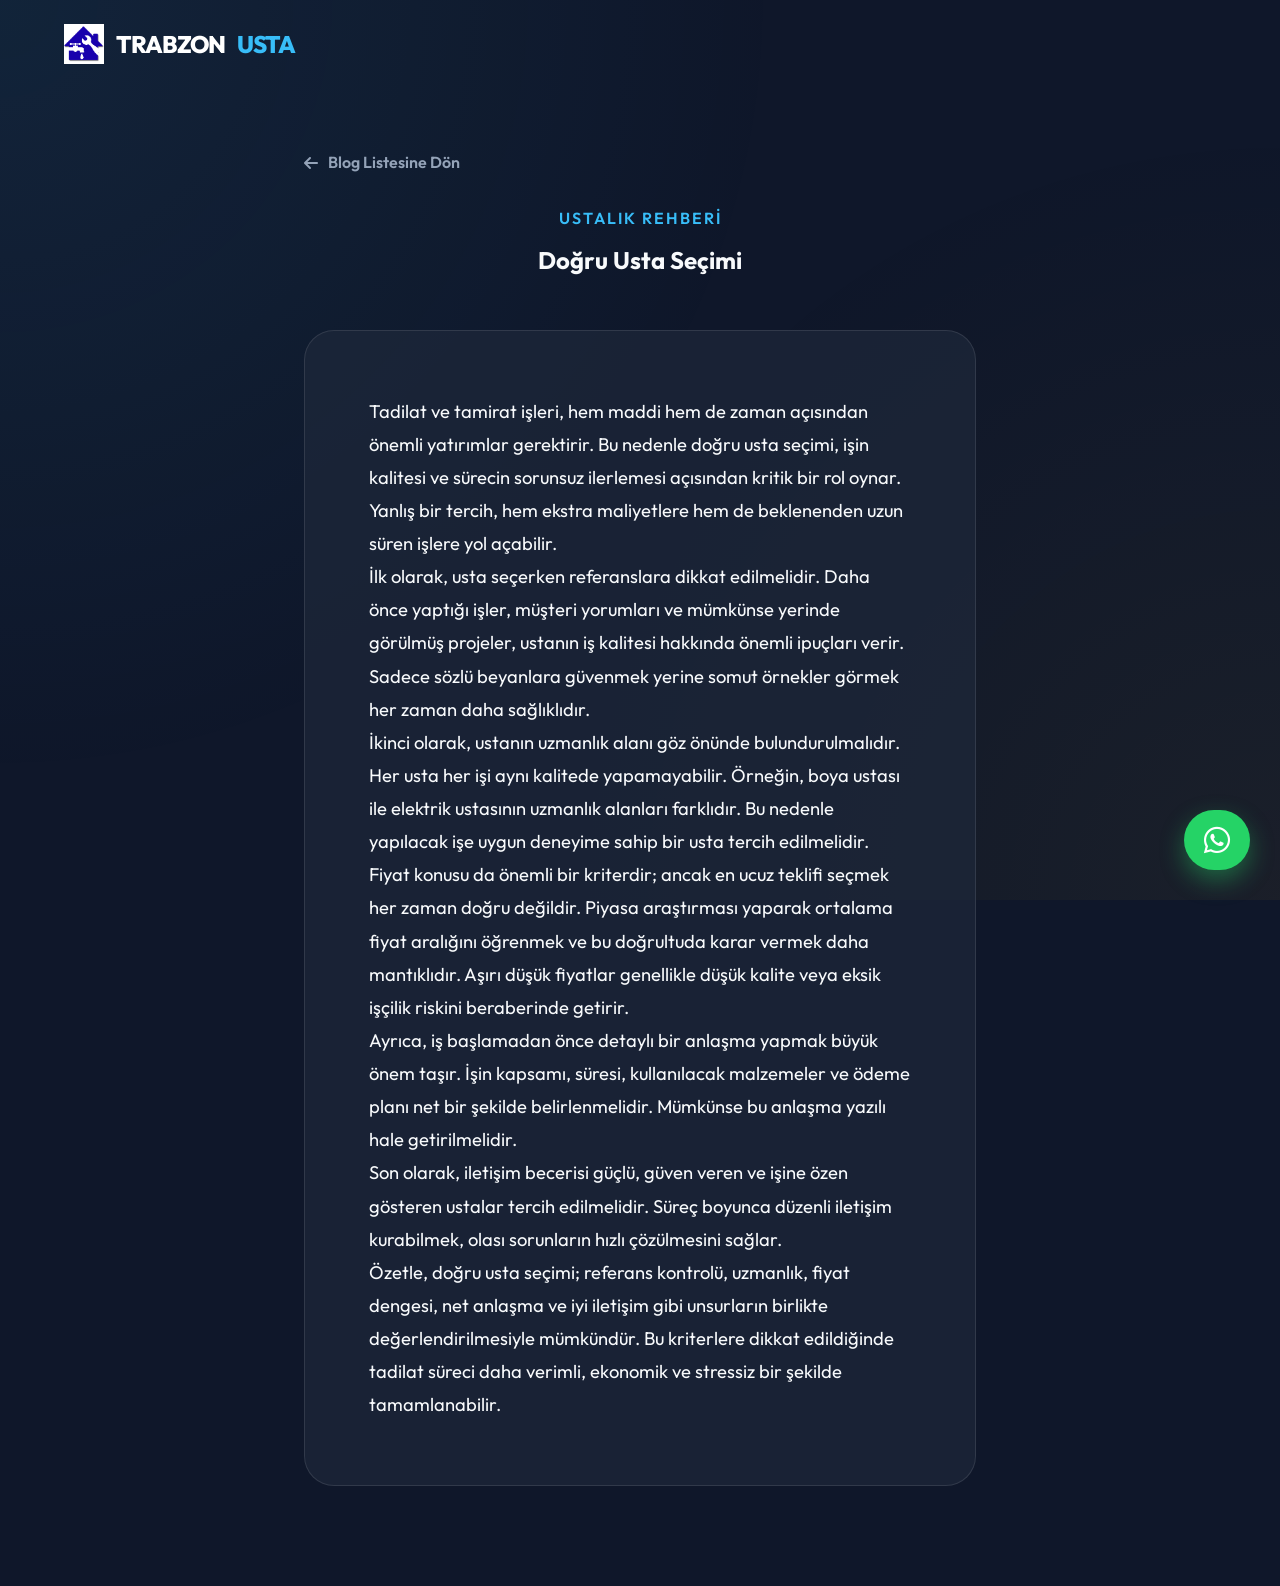
==== commit 951d1cf5: "SEO optimization and region pages" ====
--- a/blog/dogru-usta-secimi.html
+++ b/blog/dogru-usta-secimi.html
@@ -23,7 +23,13 @@
             <h1>Doğru Usta Seçimi</h1>
         </header>
         <section style="background: var(--bg-card); padding: 4rem; border-radius: 30px; border: 1px solid var(--glass-border); line-height: 1.8; font-size: 1.15rem;">
-            <p>Doğru usta seçimi için hazırladığımız rehberimiz.</p>
+            <p>Tadilat ve tamirat işleri, hem maddi hem de zaman açısından önemli yatırımlar gerektirir. Bu nedenle doğru usta seçimi, işin kalitesi ve sürecin sorunsuz ilerlemesi açısından kritik bir rol oynar. Yanlış bir tercih, hem ekstra maliyetlere hem de beklenenden uzun süren işlere yol açabilir.</p>
+            <p>İlk olarak, usta seçerken referanslara dikkat edilmelidir. Daha önce yaptığı işler, müşteri yorumları ve mümkünse yerinde görülmüş projeler, ustanın iş kalitesi hakkında önemli ipuçları verir. Sadece sözlü beyanlara güvenmek yerine somut örnekler görmek her zaman daha sağlıklıdır.</p>
+            <p>İkinci olarak, ustanın uzmanlık alanı göz önünde bulundurulmalıdır. Her usta her işi aynı kalitede yapamayabilir. Örneğin, boya ustası ile elektrik ustasının uzmanlık alanları farklıdır. Bu nedenle yapılacak işe uygun deneyime sahip bir usta tercih edilmelidir.</p>
+            <p>Fiyat konusu da önemli bir kriterdir; ancak en ucuz teklifi seçmek her zaman doğru değildir. Piyasa araştırması yaparak ortalama fiyat aralığını öğrenmek ve bu doğrultuda karar vermek daha mantıklıdır. Aşırı düşük fiyatlar genellikle düşük kalite veya eksik işçilik riskini beraberinde getirir.</p>
+            <p>Ayrıca, iş başlamadan önce detaylı bir anlaşma yapmak büyük önem taşır. İşin kapsamı, süresi, kullanılacak malzemeler ve ödeme planı net bir şekilde belirlenmelidir. Mümkünse bu anlaşma yazılı hale getirilmelidir.</p>
+            <p>Son olarak, iletişim becerisi güçlü, güven veren ve işine özen gösteren ustalar tercih edilmelidir. Süreç boyunca düzenli iletişim kurabilmek, olası sorunların hızlı çözülmesini sağlar.</p>
+            <p>Özetle, doğru usta seçimi; referans kontrolü, uzmanlık, fiyat dengesi, net anlaşma ve iyi iletişim gibi unsurların birlikte değerlendirilmesiyle mümkündür. Bu kriterlere dikkat edildiğinde tadilat süreci daha verimli, ekonomik ve stressiz bir şekilde tamamlanabilir.</p>
         </section>
     </article>
     <a href="https://wa.me/905457606100" class="whatsapp-btn" target="_blank">
--- a/style_v2.css
+++ b/style_v2.css
@@ -14,6 +14,9 @@
 * { margin: 0; padding: 0; box-sizing: border-box; font-family: 'Outfit', sans-serif; }
 html { scroll-behavior: smooth; }
 body { background-color: var(--bg-dark); color: var(--text-primary); line-height: 1.6; overflow-x: hidden; }
+
+/* Global Link Cleanup */
+a { text-decoration: none !important; color: inherit; }
 
 /* Background Mesh */
 .bg-mesh {
@@ -36,17 +39,17 @@
 }
 
 .logo { 
-    font-size: 1.5rem; font-weight: 800; text-decoration: none; color: white; letter-spacing: -1px; 
+    font-size: 1.5rem; font-weight: 800; color: white !important; letter-spacing: -1px; 
     display: flex; align-items: center; gap: 12px;
 }
 .logo img { height: 40px; width: auto; }
 .logo span { color: var(--accent-blue); }
 
 .nav-links { display: flex; gap: 2.5rem; list-style: none; }
-.nav-links a { text-decoration: none; color: var(--text-secondary); font-weight: 500; transition: var(--transition-smooth); }
-.nav-links a:hover { color: white; }
+.nav-links a { color: var(--text-secondary); font-weight: 500; transition: var(--transition-smooth); }
+.nav-links a:hover { color: white !important; }
 
-.mobile-toggle { display: none; color: white; font-size: 1.5rem; cursor: pointer; }
+.mobile-toggle { display: none; color: white; font-size: 1.8rem; cursor: pointer; z-index: 1001; }
 
 /* Hero Section */
 .hero {
@@ -56,7 +59,6 @@
     padding: 0 5%;
 }
 
-.hero-content { max-width: 850px; }
 .hero h1 { font-size: clamp(2.2rem, 8vw, 4.5rem); font-weight: 800; margin-bottom: 1.5rem; line-height: 1.1; }
 .hero h1 span { color: var(--accent-blue); }
 .hero p { font-size: 1.25rem; color: var(--text-secondary); margin-bottom: 2.5rem; max-width: 600px; margin-left: auto; margin-right: auto; }
@@ -65,12 +67,11 @@
 
 /* Buttons */
 .btn { 
-    padding: 1rem 2.5rem; border-radius: 50px; text-decoration: none; font-weight: 600; 
+    padding: 1rem 2.5rem; border-radius: 50px; font-weight: 600; 
     transition: var(--transition-smooth); display: inline-flex; align-items: center; gap: 10px;
 }
-.btn-primary { background: var(--accent-blue); color: var(--bg-dark); }
-.btn-outline { border: 1px solid var(--accent-blue); color: var(--accent-blue); }
-
+.btn-primary { background: var(--accent-blue); color: var(--bg-dark) !important; }
+.btn-outline { border: 1px solid var(--accent-blue); color: var(--accent-blue) !important; }
 .btn:hover { transform: translateY(-5px); box-shadow: 0 10px 20px rgba(56, 189, 248, 0.2); }
 
 /* Sections */
@@ -80,7 +81,9 @@
 .section-header p { color: var(--text-secondary); font-size: 1.1rem; }
 
 /* Grids */
-.services-grid { display: grid; grid-template-columns: repeat(auto-fit, minmax(320px, 1fr)); gap: 2rem; }
+.grid-base { display: grid; grid-template-columns: repeat(auto-fit, minmax(320px, 1fr)); gap: 2.5rem; }
+.services-grid { display: grid; grid-template-columns: repeat(auto-fit, minmax(320px, 1fr)); gap: 2.5rem; }
+
 .service-card {
     background: var(--bg-card); padding: 3rem; border-radius: 24px; border: 1px solid var(--glass-border);
     -webkit-backdrop-filter: blur(10px); backdrop-filter: blur(10px); transition: var(--transition-smooth);
@@ -90,63 +93,76 @@
 
 /* Blog Compact Cards */
 .blog-card-compact {
-    background: var(--bg-card); padding: 2.5rem; border-radius: 24px; border: 1px solid var(--glass-border);
-    text-decoration: none !important; color: inherit; transition: var(--transition-smooth);
-    -webkit-backdrop-filter: blur(10px); backdrop-filter: blur(10px);
+    background: rgba(30, 41, 59, 0.4); padding: 2.5rem; border-radius: 24px; border: 1px solid var(--glass-border);
+    transition: var(--transition-smooth); -webkit-backdrop-filter: blur(15px); backdrop-filter: blur(15px);
     display: flex; flex-direction: column; height: 100%;
 }
-.blog-card-compact:hover { border-color: var(--accent-blue); transform: translateY(-8px); background: rgba(30, 41, 59, 0.9); }
+.blog-card-compact:hover { border-color: var(--accent-blue); transform: translateY(-8px); background: rgba(30, 41, 59, 0.8); }
+.blog-card-compact h4 { font-size: 1.4rem; margin: 1rem 0; color: white; }
+.blog-card-compact p { color: var(--text-secondary); font-size: 1rem; line-height: 1.6; }
 
-/* Contact Area */
-.contact-container { display: grid; grid-template-columns: repeat(auto-fit, minmax(300px, 1fr)); gap: 3rem; margin-top: 50px; }
-.contact-info-card { padding: 3rem; background: var(--bg-card); border-radius: 30px; border: 1px solid var(--glass-border); }
-.contact-item { display: flex; align-items: center; gap: 1.5rem; margin-bottom: 2rem; }
-.contact-item i { width: 50px; height: 50px; background: rgba(56, 189, 248, 0.1); border-radius: 12px; display: flex; justify-content: center; align-items: center; color: var(--accent-blue); font-size: 1.25rem; }
-.contact-item a:hover { color: var(--accent-blue) !important; text-decoration: underline; }
+/* Mobile Menu */
+@media (max-width: 768px) {
+    .section { padding: 80px 5%; }
+    .hero h1 { font-size: 2.5rem; }
+    .mobile-toggle { display: block; }
+    .nav-links {
+        position: fixed; top: 0; right: -100%; width: 100%; height: 100vh;
+        background: rgba(15, 23, 42, 0.98); -webkit-backdrop-filter: blur(20px); backdrop-filter: blur(20px);
+        flex-direction: column; justify-content: center; align-items: center; 
+        transition: 0.5s ease; gap: 3rem; z-index: 1000;
+    }
+    .nav-links.active { right: 0; }
+    .nav-links a { font-size: 1.8rem; color: white !important; }
+    .btn { width: 100%; justify-content: center; }
+    .whatsapp-btn span { display: none; }
+    .whatsapp-btn { width: 60px; padding: 0; border-radius: 50%; }
+}
 
-.reveal h3 + div a:hover { color: var(--accent-blue) !important; transform: scale(1.2); }
-
-/* WhatsApp Premium Button */
+/* WhatsApp Overlay */
 .whatsapp-btn {
     position: fixed; bottom: 30px; right: 30px; 
     height: 60px; min-width: 60px;
     background: #25d366; border-radius: 50px; 
     display: flex; align-items: center; justify-content: center;
-    color: white; text-decoration: none !important;
-    box-shadow: 0 10px 25px rgba(37, 211, 102, 0.4); z-index: 1001;
+    color: white !important; box-shadow: 0 10px 25px rgba(37, 211, 102, 0.4); z-index: 1001;
     transition: all 0.5s cubic-bezier(0.68, -0.55, 0.265, 1.55);
     overflow: hidden; padding: 0 18px; border: none;
 }
-.whatsapp-btn i { font-size: 30px; min-width: 30px; text-align: center; border: none; text-decoration: none; }
-.whatsapp-btn span {
-    max-width: 0; opacity: 0; white-space: nowrap;
-    transition: all 0.5s ease; font-weight: 600; font-size: 1rem;
-    margin-left: 0;
+.whatsapp-btn i { font-size: 30px; min-width: 30px; text-align: center; }
+.whatsapp-btn span { max-width: 0; opacity: 0; white-space: nowrap; transition: all 0.5s ease; font-weight: 600; }
+.whatsapp-btn:hover { padding: 0 25px; }
+.whatsapp-btn:hover span { max-width: 200px; opacity: 1; margin-left: 10px; }
+
+/* Footer & Contact Specifics (ONLY) */
+.contact-info-card { 
+    padding: 2.5rem; background: rgba(30, 41, 59, 0.5); border-radius: 24px; 
+    border: 1px solid var(--glass-border); -webkit-backdrop-filter: blur(15px); backdrop-filter: blur(15px);
 }
-.whatsapp-btn:hover {
-    padding: 0 25px; border-radius: 50px;
+.contact-item { display: flex; align-items: center; gap: 1.2rem; margin-bottom: 1.8rem; }
+.contact-item i { 
+    width: 48px; height: 48px; background: rgba(56, 189, 248, 0.1); border-radius: 12px; 
+    display: flex; justify-content: center; align-items: center; color: var(--accent-blue); font-size: 1.2rem; flex-shrink: 0;
 }
-.whatsapp-btn:hover span {
-    max-width: 200px; opacity: 1; margin-left: 10px;
+.footer-brand-area { display: flex; flex-direction: column; gap: 1.5rem; }
+.footer-logo { font-size: 2rem !important; }
+.footer-description { color: var(--text-secondary); max-width: 400px; }
+.footer-social-group { display: flex; gap: 1.2rem; margin-top: 0.5rem; }
+.social-icon { 
+    width: 55px; height: 55px; background: var(--bg-card); border-radius: 50%;
+    display: flex; justify-content: center; align-items: center;
+    border: 1px solid var(--glass-border); color: white !important; font-size: 1.4rem;
+    transition: var(--transition-smooth); -webkit-backdrop-filter: blur(10px); backdrop-filter: blur(10px);
 }
-.whatsapp-btn::after { display: none; }
+.social-icon:hover { transform: translateY(-5px) scale(1.1); border-color: var(--accent-blue); color: var(--accent-blue) !important; background: rgba(30, 41, 59, 0.9); }
+.footer-bottom { text-align: center; margin-top: 80px; padding-top: 40px; border-top: 1px solid var(--glass-border); color: var(--text-secondary); font-size: 0.9rem; }
+.contact-item a:hover { color: var(--accent-blue) !important; }
 
-@keyframes pulse-wa {
-    0% { box-shadow: 0 0 0 0 rgba(37, 211, 102, 0.7); }
-    70% { box-shadow: 0 0 0 15px rgba(37, 211, 102, 0); }
-    100% { box-shadow: 0 0 0 0 rgba(37, 211, 102, 0); }
+@media (max-width: 768px) {
+    .footer-brand-area { align-items: center; text-align: center; margin-top: 4rem; }
+    .footer-social-group { justify-content: center; }
 }
-.whatsapp-btn { animation: pulse-wa 2s infinite; }
 
 /* Animations */
 .reveal { opacity: 0; transform: translateY(30px); transition: 1s cubic-bezier(0.4, 0, 0.2, 1); }
 .reveal.active { opacity: 1; transform: translateY(0); }
-
-/* Mobile */
-@media (max-width: 768px) {
-    .section { padding: 80px 5%; }
-    .hero h1 { font-size: 2.5rem; }
-    .nav-links { display: none; }
-    .whatsapp-btn span { display: none; }
-    .whatsapp-btn { width: 60px; padding: 0; border-radius: 50%; }
-}
